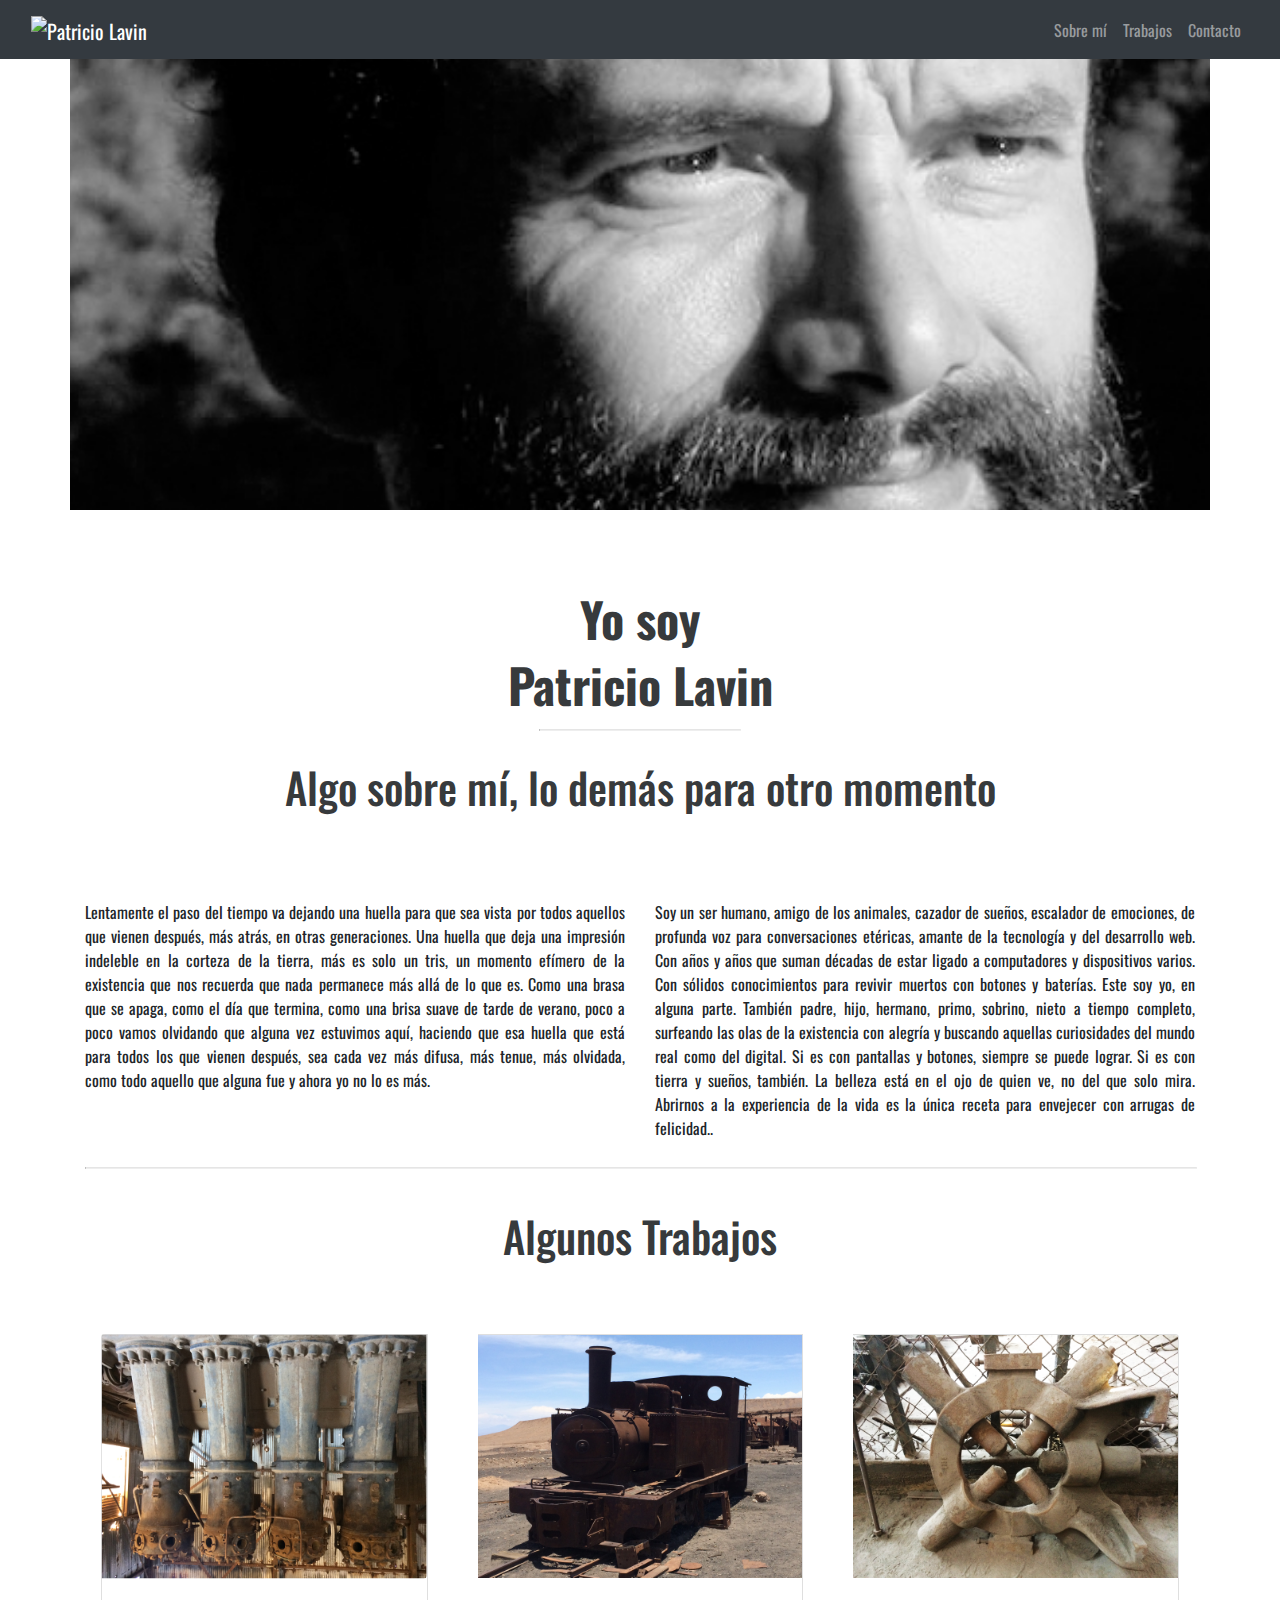
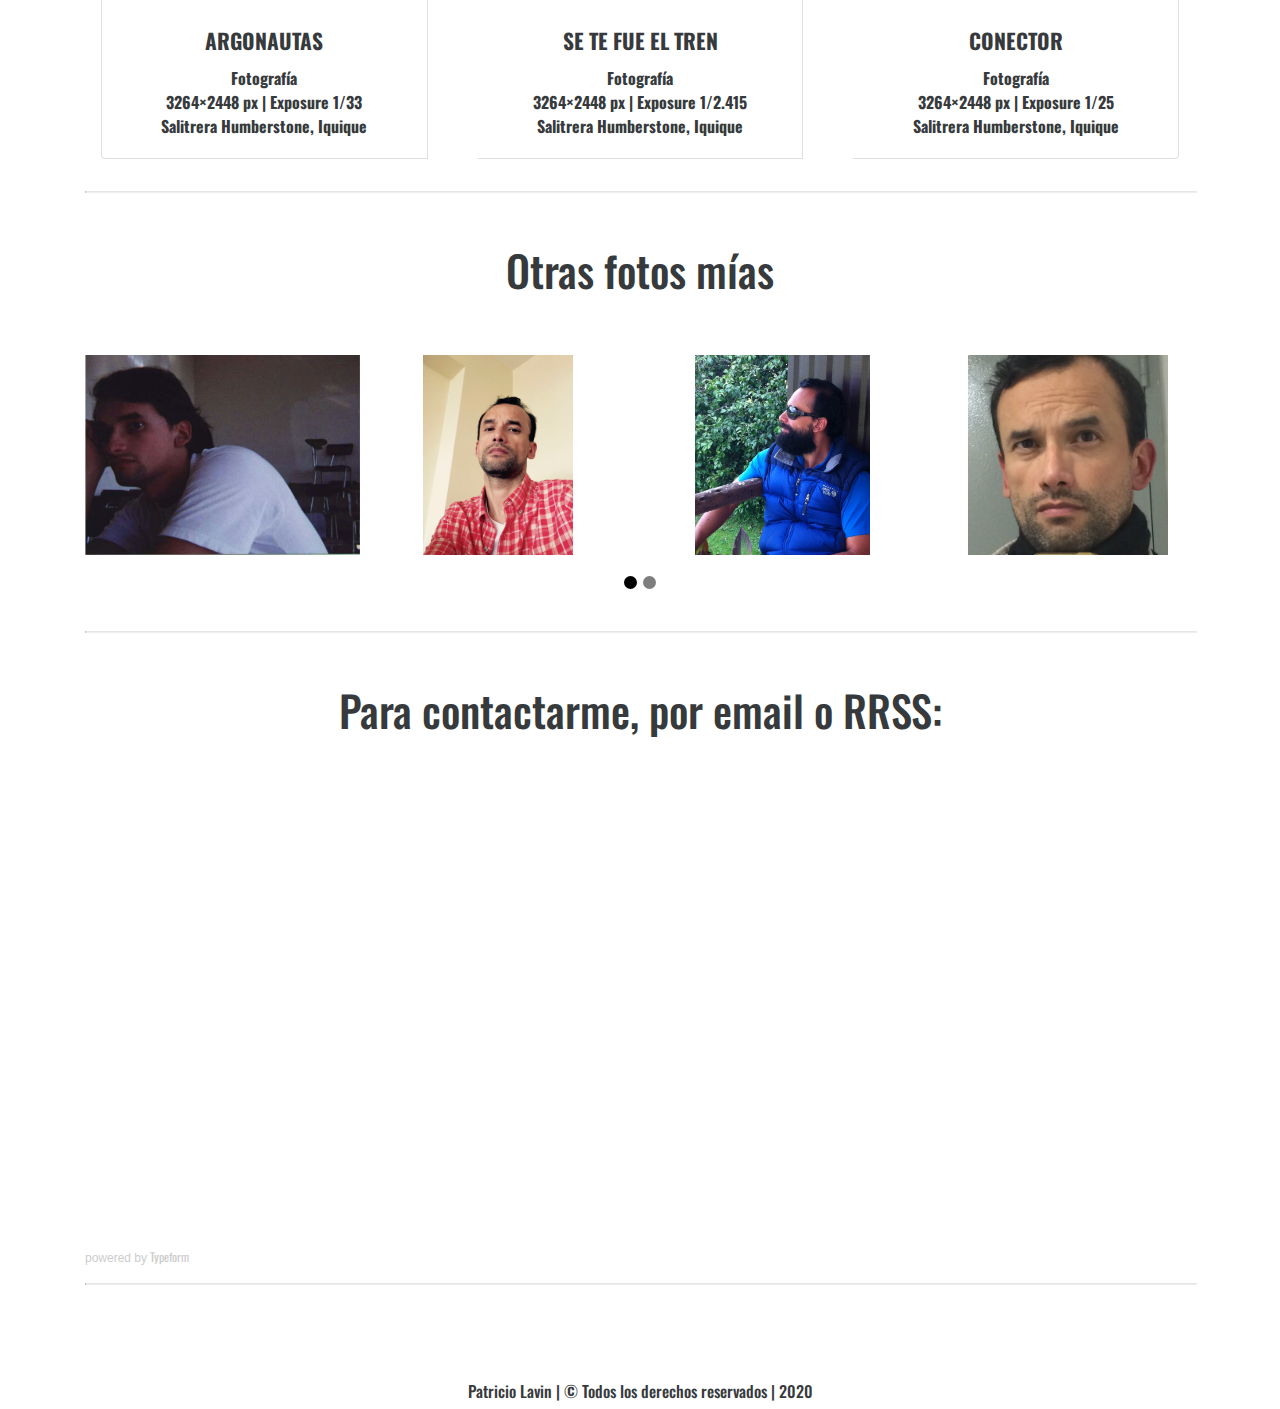
==== 09 Mi Portafolio/index.html @ 06fc678c "Carga inicial proyecto. Versión #1.-" ====
<!DOCTYPE html>
<html lang="es" dir="ltr">

<head>
  <title>Mi Portafolio</title> <!-- nombre de la página -->
  <meta charset="UTF-8">
  <meta name="viewport" content="width=device-width, initial-scale=1.0">
  <meta http-equiv="X-UA-Compatible" content="ie=edge">
  <meta name="author" content="Patricio Lavin Pizarro"> <!-- autor de la página -->
  <meta name="description" content="Este es mi portafolio personal"> <!-- descripción del sitio -->
  <meta name="keywords" content="fotos, bio, biografia, trabajos, vida, portafolio, descripcion, experiencias, contacto"> <!-- palabras importantes -->
  <link rel="shortcut icon" type=”image/png” href="./assets/img/favicon.png"> <!-- icono de la página -->

  <!--CSS de Bootstrap 4.4.1-->
  <link href="https://stackpath.bootstrapcdn.com/bootstrap/4.4.1/css/bootstrap.min.css" rel="stylesheet" integrity="sha384-Vkoo8x4CGsO3+Hhxv8T/Q5PaXtkKtu6ug5TOeNV6gBiFeWPGFN9MuhOf23Q9Ifjh" crossorigin="anonymous">

  <!--Google Fonts-->
  <link href="https://fonts.googleapis.com/css?family=Oswald:200,300,400,500,600,700&display=swap&subset=latin-ext" rel="stylesheet">

  <!--Font Awesome-->
  <link rel="stylesheet" href="https://use.fontawesome.com/releases/v5.6.3/css/all.css" integrity="sha384-UHRtZLI+pbxtHCWp1t77Bi1L4ZtiqrqD80Kn4Z8NTSRyMA2Fd33n5dQ8lWUE00s/" crossorigin="anonymous">

  <!--Mi estilo-->
  <link rel="stylesheet" href="assets/css/style.css">

  <script>
    $(document).ready(function(){
        $("#myModal").modal('show');
    });
</script>


</head>

<body>

  <!-- LOADER -->
  <div id="preloader">
    <div class="loader">
      <span></span>
      <span></span>
      <span></span>
      <span></span>
    </div>
  </div><!-- end loader -->
  <!-- END LOADER -->



  <div id="myModal" class="modal fade">
    <div class="modal-dialog">
        <div class="modal-content">
            <div class="modal-header">
                <button type="button" class="close" data-dismiss="modal" aria-hidden="true">&times;</button>
                <h4 class="modal-title">Subscribe our Newsletter</h4>
            </div>
            <div class="modal-body">
                <p>Subscribe to our mailing list to get the latest updates straight in your inbox.</p>
                <form>
                    <div class="form-group">
                        <input type="text" class="form-control" placeholder="Name">
                    </div>
                    <div class="form-group">
                        <input type="email" class="form-control" placeholder="Email Address">
                    </div>
                    <button type="submit" class="btn btn-primary">Subscribe</button>
                </form>
            </div>
        </div>
    </div>
</div>




  <!-- Menú de navegación NavBar -->
  <nav class="navbar navbar-expand-lg navbar-dark bg-dark navbar fixed-top">
    <div class="container-fluid">
      <a class="navbar-brand" href="#"> <img src="./assets/img/logo.png" alt="Patricio Lavin"></a>

      <button class="navbar-toggler" type="button" data-toggle="collapse" data-target="#navbarNav" aria-controls="navbarNav" aria-expanded="false" aria-label="Toggle navigation">
        <span class="navbar-toggler-icon"></span>
      </button>

      <div class="collapse navbar-collapse" id="navbarNav">

        <ul class="navbar-nav ml-auto">
          <li class="nav-item">
            <a class="nav-link" href="#aboutme">Sobre mí<span class="sr-only">(current) </span></a>
          </li>
          <li class="nav-item">
            <a class="nav-link" href="#trabajos">Trabajos</a>
          </li>
          <li class="nav-item">
            <a class="nav-link" href="#rrss">Contacto</a>
          </li>
        </ul>
      </div>
    </div>
  </nav>

  <header class="container">
    <div>
      <h2></h2>
      <!-- <a href="#work" class="btn btn-outline-info btn-lg mr-4">Trabajos</a>
    <a href="#contact" class="btn btn-info btn-lg">Contacto</a> -->
  </div>
  </header>


  <div>
    <h1 class="nombre1">Yo soy</h1>
    <h1 class="nombre1">Patricio Lavin</h1>
    <hr class="linea1">
    <h2 id="aboutme">Algo sobre mí, lo demás para otro momento</h2>
  </div>

  <!-- Columnas de texto -->
  <!-- Columna 1 (izquierda)-->
  <section>
    <div class="container">
      <div class="row">
        <div class="col-md-6">
          <ul>
            <li class="columna1">Lentamente el paso del tiempo va dejando una huella para que sea vista por todos aquellos que vienen después, más atrás, en otras generaciones. Una huella que deja una impresión indeleble en la corteza de la tierra, más es solo un tris, un momento efímero de la existencia que nos recuerda que nada permanece más allá de lo que es.
Como una brasa que se apaga, como el día que termina, como una brisa suave de tarde de verano, poco a poco vamos olvidando que alguna vez estuvimos aquí, haciendo que esa huella que está para todos los que vienen después, sea cada vez más difusa, más tenue, más olvidada, como todo aquello que alguna fue y ahora yo no lo es más.</li>
          </ul>
        </div>

        <!-- Columna 2  (derecha)-->
        <!-- <section class="columna2"> -->
        <div class="col-md-6">
          <ul>
            <li class="columna2">Soy un ser humano, amigo de los animales, cazador de sueños, escalador de emociones, de profunda voz para conversaciones etéricas, amante de la tecnología y del desarrollo web. Con años y años que suman décadas de estar ligado a computadores y dispositivos varios. Con sólidos conocimientos para revivir muertos con botones y baterías. Este soy yo, en alguna parte. También padre, hijo, hermano, primo, sobrino, nieto a tiempo completo, surfeando las olas de la existencia con alegría  y buscando aquellas curiosidades del mundo real como del digital. Si es con pantallas y botones, siempre se puede lograr. Si es con tierra y sueños, también. La belleza está en el ojo de quien ve, no del que solo mira. Abrirnos a la experiencia de la vida es la única receta para envejecer con arrugas de felicidad..</li>
          </ul>
        </div>
      </div>
    </div>
  </section>

  <!-- Línea horizontal divisoria -->
  <div class="container">
    <hr class="linea2">
  </div>

  <!-- Sección de tarjetas (CARDs) -->
  <section class="container">
    <h2 id="trabajos">Algunos Trabajos</h2>

    <!-- Tarjeta 1 -->
    <div class="card-group flex-container">
      <div class="tarjeta1 card mt-5">
        <img src="./assets/img/card-1.jpg" class="card-img-top" alt="...">
        <div class="card-body">
          <h5 class="card-title">ARGONAUTAS</h5>
          <p class="card-text">Fotografía<br>3264×2448 px | Exposure 1/33<br>Salitrera Humberstone, Iquique</p>
        </div>
      </div>

      <!-- Tarjeta 2 -->
      <div class="card mt-5">
        <img src="./assets/img/card-2.jpg" class="card-img-top" alt="...">
        <div class="card-body">
          <h5 class="card-title">SE TE FUE EL TREN</h5>
          <p class="card-text">Fotografía<br>3264×2448 px | Exposure 1/2.415<br>Salitrera Humberstone, Iquique</p>
        </div>
      </div>

      <!-- Tarjeta 3 -->
      <div class="card mt-5">
        <img src="./assets/img/card-3.jpg" class="card-img-top" alt="...">
        <div class="card-body">
          <h5 class="card-title">CONECTOR</h5>
          <p class="card-text">Fotografía<br>3264×2448 px | Exposure 1/25<br>Salitrera Humberstone, Iquique</p>
        </div>
      </div>
    </div>
  </section>

  <!-- Línea horizontal divisoria -->
  <div class="container">
    <hr class="linea3">
  </div>



  <!-- Sección del carrusel de imágenes -->
  <div id="blogCarousel" class="container carousel slide" data-ride="carousel">
    <h2 class="otrasfotos">Otras fotos mías</h2>
    <ol class="carousel-indicators">
      <li data-target="#blogCarousel" data-slide-to="0" class="active avance"></li>
      <li data-target="#blogCarousel" data-slide-to="1" class="avance"></li>
    </ol>
    <div class="carousel-inner">
      <div class="carousel-item active text-center data-interval=2000">
        <div class="row">
          <div class="col-3">
            <img class="image-1" src="./assets/img/slider-1.jpg" class="d-block w-100" alt="...">
          </div>
          <div class="col-3">
            <img class="image-2" src="./assets/img/slider-2.jpg" class="d-block w-100" alt="...">
          </div>
          <div class="col-3">
            <img class="image-3" src="./assets/img/slider-3.jpg" class="d-block w-100" alt="...">
          </div>
          <div class="col-3">
            <img class="image-4" src="./assets/img/slider-4.jpg" class="d-block w-100" alt="...">
          </div>
        </div>
      </div>

      <div class="carousel-item text-center data-interval=2000">
        <div class="row">
          <div class="col-3">
            <img class="image-5" src="./assets/img/slider-5.jpg" class="d-block w-100" alt="...">
          </div>
          <div class="col-3">
            <img class="image-6" src="./assets/img/slider-6.jpg" class="d-block w-100" alt="...">
          </div>
          <div class="col-3">
            <img class="image-7" src="./assets/img/slider-7.jpg" class="d-block w-100" alt="...">
          </div>
          <div class="col-3">
            <img class="image-8" src="./assets/img/slider-8.jpg" class="d-block w-100" alt="...">
          </div>
        </div>
      </div>
    </div>
  </div>



  <!-- Línea horizontal divisoria -->
  <div class="container">
    <hr class="linea4">
  </div>


<h2 class="container contactar">Para contactarme, por email o RRSS:</h2>



  <!-- Formulario de contacto -->
  <form class="container" action="index.html" method="post">
    <div class="typeform-widget" data-url="https://patriciolavin.typeform.com/to/FBckfj" style="width: 100%; height: 500px;"></div> <script> (function() { var qs,js,q,s,d=document, gi=d.getElementById, ce=d.createElement, gt=d.getElementsByTagName, id="typef_orm", b="https://embed.typeform.com/"; if(!gi.call(d,id)) { js=ce.call(d,"script"); js.id=id; js.src=b+"embed.js"; q=gt.call(d,"script")[0]; q.parentNode.insertBefore(js,q) } })() </script> <div style="font-family: Sans-Serif;font-size: 12px;color: #999;opacity: 0.5; padding-top: 5px;"> powered by <a href="https://admin.typeform.com/signup?utm_campaign=FBckfj&utm_source=typeform.com-01DZ78QC0HEN74T3Q3MVK8GKJC-free&utm_medium=typeform&utm_content=typeform-embedded-poweredbytypeform&utm_term=EN" style="color: #999" target="_blank">Typeform</a> </div>
  </form>




  <!-- Línea horizontal divisoria -->
  <div class="container">
    <hr class="linea4">
  </div>


  <footer>

    <div class="container">
      <div id="rrss">
        <ul class="flex-item">
          <li><a href="https://www.facebook.com/sirikartar.patricio" target="_blank"><i class="fab fa-facebook-square fa-3x btn-secondary" aria-hidden="true" data-toggle="tooltip" data-placement="top" title="Facebook"></i></a></li>

          <li><a href="https://twitter.com/PLavinP" target="_blank"><i class="fab fa-twitter-square fa-3x btn-secondary" aria-hidden="true" data-toggle="tooltip" data-placement="top" title="Twitter"></i></a></li>

          <li><a href="https://www.linkedin.com/in/patriciolavin/" target="_blank"><i class="fab fa-linkedin fa-3x btn-secondary" aria-hidden="true" data-toggle="tooltip" data-placement="top" title="LinkedIn"></i></a></li>

          <li><a href="https://www.instagram.com/patriciolavin/" target="_blank"><i class="fab fa-instagram fa-3x btn-secondary" aria-hidden="true" data-toggle="tooltip" data-placement="top" title="Instagram"></i></a></li>

          <li><a href="https://www.youtube.com" target="_blank"><i class="fab fa-youtube-square fa-3x btn-secondary" aria-hidden="true" data-toggle="tooltip" data-placement="top" title="YouTube"></i></a></li>
        </ul>
      </div>
    </div>
<h5>Patricio Lavin | © Todos los derechos reservados | 2020</h5>
  </footer>










  <!-- Llamado a los scripts -->

  <!--jQuery 3.4.1 slim-->
  <script src="https://code.jquery.com/jquery-3.4.1.slim.min.js" integrity="sha384-J6qa4849blE2+poT4WnyKhv5vZF5SrPo0iEjwBvKU7imGFAV0wwj1yYfoRSJoZ+n" crossorigin="anonymous"></script>

  <!--Popper JS 1.16.0-->
  <script src="https://cdn.jsdelivr.net/npm/popper.js@1.16.0/dist/umd/popper.min.js" integrity="sha384-Q6E9RHvbIyZFJoft+2mJbHaEWldlvI9IOYy5n3zV9zzTtmI3UksdQRVvoxMfooAo" crossorigin="anonymous"></script>

  <!--Bootstrap JS 4.4.1-->
  <script src="https://stackpath.bootstrapcdn.com/bootstrap/4.4.1/js/bootstrap.min.js" integrity="sha384-wfSDF2E50Y2D1uUdj0O3uMBJnjuUD4Ih7YwaYd1iqfktj0Uod8GCExl3Og8ifwB6" crossorigin="anonymous"></script>

  <!--Mi script-->
  <script src="assets/js/script.js"></script>



</body>

</html>
---- 09 Mi Portafolio/assets/css/style.css ----
* {
   margin: 0;
   border: 0;
   padding: 0;
   font-family: 'Oswald', sans-serif;
   /* scroll-behavior: smooth; */
 }

 header {
   background-image: url('../img/profile1.jpg');
   background-repeat: no-repeat;
   background-size: cover;
   background-position: right;
   margin-bottom: 5rem;
   height: 30rem;
 }

 .linea1 {
   display: block;
   width: 200px;
   margin-top: 1em;
   margin-bottom: 0.4em;
   margin-left: auto;
   margin-right: auto;
   border-style: inset;
   border-width: 1px;
 }

 .linea2 {
   display: inline-block;
   width: 1110px;
   margin-top: 0.4em;
   margin-bottom: 0.4em;
   margin-left: auto;
   margin-right: auto;
   border-style: inset;
   border-width: 1px;
 }


 .linea3 {
   display: inline-block;
   width: 1110px;
   margin-top: 1em;
   margin-bottom: 1em;
   margin-left: auto;
   margin-right: auto;
   border-style: inset;
   border-width: 1px;
 }


 .linea4 {
   display: inline-block;
   width: 1110px;
   margin-top: 1em;
   margin-bottom: 1em;
   margin-left: auto;
   margin-right: auto;
   border-style: inset;
   border-width: 1px;
 }

 h1 {
   display: block;
   text-align: center;
   /* margin: 50px 0px 100px 0; */
   color: black;
   font-size: 36pt;
   font-weight: 700;
   color: #373A3C;
 }

 h2 {
   display: block;
   text-align: center;
   /* margin: 50px 0px 100px 0; */
   color: black;
   font-size: 32pt;
   font-weight: 500;
   color: #373A3C;
   margin-top: 30px;
 }


 h5 {
   display: block;
   text-align: center;
   /* margin: 50px 0px 100px 0; */
   color: black;
   font-size: 12pt;
   font-weight: 500;
   color: #373A3C;
   margin-top: 30px;
 }


 .tarjeta1 img {
   transform: rotate(180deg);

 }


 .card-group {
   padding: 1rem;
   grid-column-gap: 50px;
   border: 2px black;
   margin-left: auto;
   margin-right: auto;
 }


 .card-title {
   font-size: 16pt;
   font-weight: 700;
   text-align: center;
   color: #373A3C;
   margin-left: 0;
   margin-right: 0;
   text-align: center;
 }


 .card-text {
   font-size: 12pt;
   font-weight: 700;
   text-align: center;
   color: #373A3C;
 }


 div div div ul li {
   margin-top: 80px;
   text-align: justify;
   margin-left: auto;
   margin-right: auto;
   list-style: none;
 }


/* Oculta el carrusel de imágenes cuando se ve en mobile devises */
 @media only screen and (max-width: 575px) {
   #blogCarousel {
     display: none;
   }
 }


 /* Atributos del carrusel de imágenes */
 #blogCarousel {
   column-gap: 10px;
   margin-bottom: 60px;
 }

 .carousel-indicators li {
   border: 0;
   border-radius: 50%;
   width: 13px;
   height: 13px;
   background-color: black;
 }


 .carousel-indicators {
   margin-bottom: -3%;
 }


 .carousel-item img {
   height: 200px;
   width: auto;
 }


/* Invierte las imágenes de las tarjetas para ser visualizadas correctamente */
div .image-5 {transform: rotate(180deg);}

div .image-6 {transform: rotate(90deg);}

div .image-7 {transform: rotate(90deg);}

div .image-8 {transform: rotate(90deg);}


.otrasfotos {
margin-bottom: 60px;
}


 #rrss {
   display: flex;
   justify-content: center;
 }


 #rrss .flex-item {
   display: flex;
   flex-direction: row;
   width: 90%;
   height: 30%;
   justify-content: space-around;
   list-style: none;
   margin-top: 30px;
 }


 .flex-item li i {
   color: red;
 }
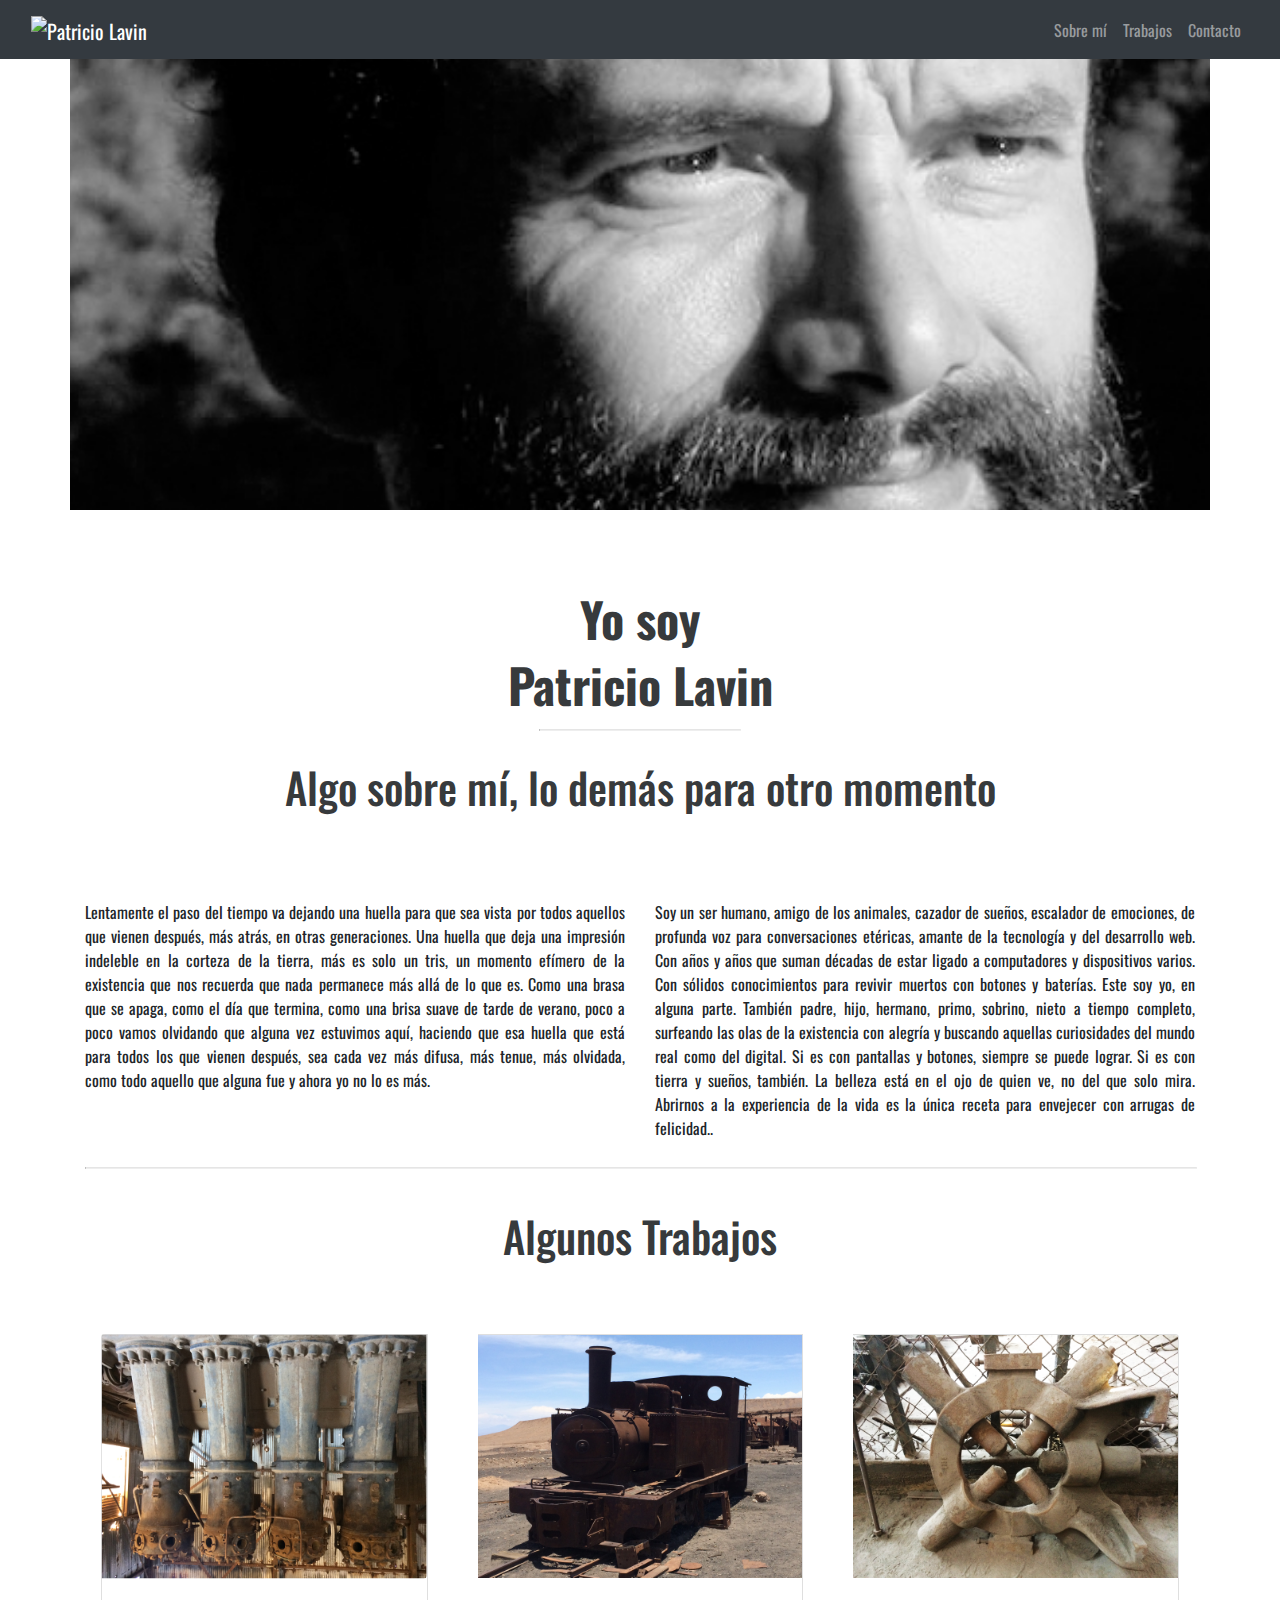
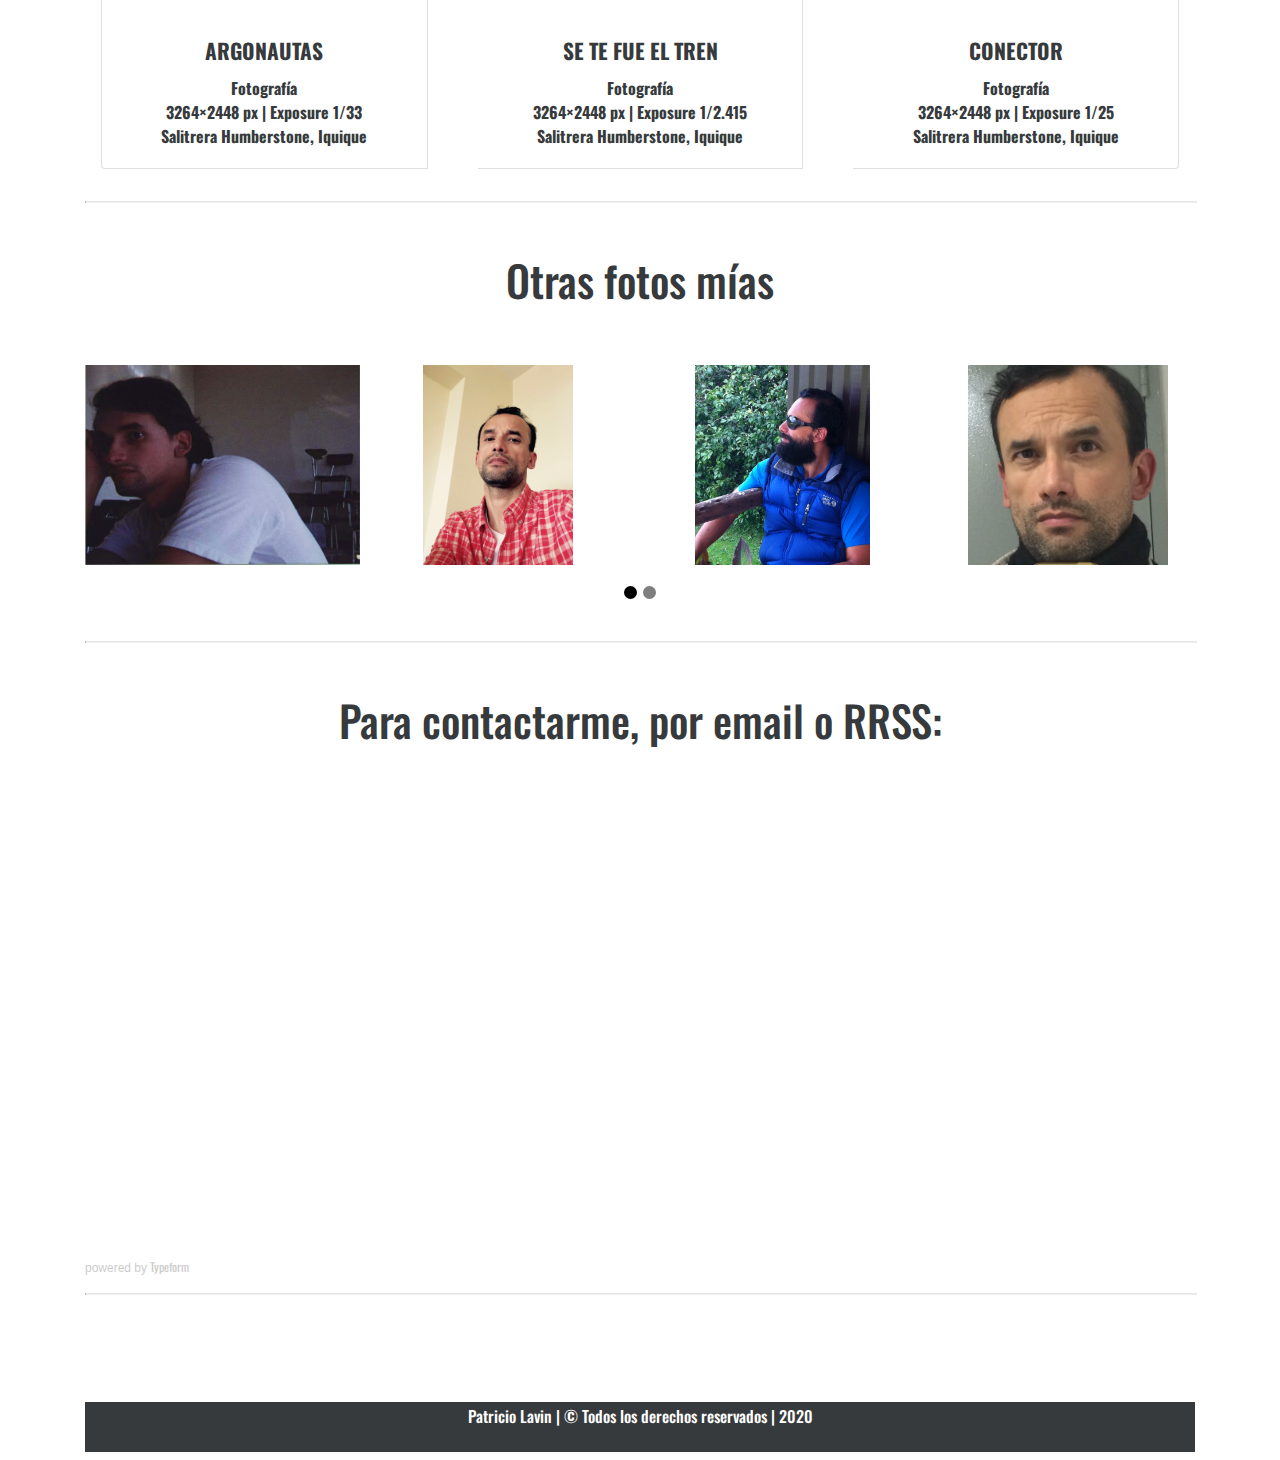
==== commit ebdcbcbe: "Versión #3.-" ====
--- a/09 Mi Portafolio/index.html
+++ b/09 Mi Portafolio/index.html
@@ -21,54 +21,37 @@
   <link rel="stylesheet" href="https://use.fontawesome.com/releases/v5.6.3/css/all.css" integrity="sha384-UHRtZLI+pbxtHCWp1t77Bi1L4ZtiqrqD80Kn4Z8NTSRyMA2Fd33n5dQ8lWUE00s/" crossorigin="anonymous">
 
   <!--Mi estilo-->
-  <link rel="stylesheet" href="assets/css/style.css">
-
-  <script>
-    $(document).ready(function(){
-        $("#myModal").modal('show');
-    });
-</script>
-
+  <link rel="stylesheet" href="./assets/css/style.css">
 
 </head>
 
 <body>
 
-  <!-- LOADER -->
-  <div id="preloader">
-    <div class="loader">
-      <span></span>
-      <span></span>
-      <span></span>
-      <span></span>
-    </div>
-  </div><!-- end loader -->
-  <!-- END LOADER -->
 
 
 
   <div id="myModal" class="modal fade">
     <div class="modal-dialog">
-        <div class="modal-content">
-            <div class="modal-header">
-                <button type="button" class="close" data-dismiss="modal" aria-hidden="true">&times;</button>
-                <h4 class="modal-title">Subscribe our Newsletter</h4>
+      <div class="modal-content">
+        <div class="modal-header">
+          <button type="button" class="close" data-dismiss="modal" aria-hidden="true">&times;</button>
+          <h4 class="modal-title">Bienvenid@ a mi página web</h4>
+        </div>
+        <div class="modal-body">
+          <p class="modal-title">Quieres saber más? Contáctame.</p>
+          <!-- <form>
+            <div class="form-group">
+              <input type="text" class="form-control" placeholder="Name">
             </div>
-            <div class="modal-body">
-                <p>Subscribe to our mailing list to get the latest updates straight in your inbox.</p>
-                <form>
-                    <div class="form-group">
-                        <input type="text" class="form-control" placeholder="Name">
-                    </div>
-                    <div class="form-group">
-                        <input type="email" class="form-control" placeholder="Email Address">
-                    </div>
-                    <button type="submit" class="btn btn-primary">Subscribe</button>
-                </form>
+            <div class="form-group">
+              <input type="email" class="form-control" placeholder="Email Address">
             </div>
-        </div>
-    </div>
-</div>
+            <button type="submit" class="btn btn-primary">Subscribe</button>
+          </form> -->
+        </div>
+      </div>
+    </div>
+  </div>
 
 
 
@@ -92,7 +75,7 @@
             <a class="nav-link" href="#trabajos">Trabajos</a>
           </li>
           <li class="nav-item">
-            <a class="nav-link" href="#rrss">Contacto</a>
+            <a class="nav-link" href="#contacto">Contacto</a>
           </li>
         </ul>
       </div>
@@ -104,7 +87,7 @@
       <h2></h2>
       <!-- <a href="#work" class="btn btn-outline-info btn-lg mr-4">Trabajos</a>
     <a href="#contact" class="btn btn-info btn-lg">Contacto</a> -->
-  </div>
+    </div>
   </header>
 
 
@@ -122,16 +105,21 @@
       <div class="row">
         <div class="col-md-6">
           <ul>
-            <li class="columna1">Lentamente el paso del tiempo va dejando una huella para que sea vista por todos aquellos que vienen después, más atrás, en otras generaciones. Una huella que deja una impresión indeleble en la corteza de la tierra, más es solo un tris, un momento efímero de la existencia que nos recuerda que nada permanece más allá de lo que es.
-Como una brasa que se apaga, como el día que termina, como una brisa suave de tarde de verano, poco a poco vamos olvidando que alguna vez estuvimos aquí, haciendo que esa huella que está para todos los que vienen después, sea cada vez más difusa, más tenue, más olvidada, como todo aquello que alguna fue y ahora yo no lo es más.</li>
+            <li class="columna1">Lentamente el paso del tiempo va dejando una huella para que sea vista por todos aquellos que vienen después, más atrás, en otras generaciones. Una huella que deja una impresión indeleble en la corteza de la tierra,
+              más es solo un tris, un momento efímero de la existencia que nos recuerda que nada permanece más allá de lo que es.
+              Como una brasa que se apaga, como el día que termina, como una brisa suave de tarde de verano, poco a poco vamos olvidando que alguna vez estuvimos aquí, haciendo que esa huella que está para todos los que vienen después, sea cada vez
+              más difusa, más tenue, más olvidada, como todo aquello que alguna fue y ahora yo no lo es más.</li>
           </ul>
         </div>
 
-        <!-- Columna 2  (derecha)-->
+        <!-- Columna 2 (derecha)-->
         <!-- <section class="columna2"> -->
         <div class="col-md-6">
           <ul>
-            <li class="columna2">Soy un ser humano, amigo de los animales, cazador de sueños, escalador de emociones, de profunda voz para conversaciones etéricas, amante de la tecnología y del desarrollo web. Con años y años que suman décadas de estar ligado a computadores y dispositivos varios. Con sólidos conocimientos para revivir muertos con botones y baterías. Este soy yo, en alguna parte. También padre, hijo, hermano, primo, sobrino, nieto a tiempo completo, surfeando las olas de la existencia con alegría  y buscando aquellas curiosidades del mundo real como del digital. Si es con pantallas y botones, siempre se puede lograr. Si es con tierra y sueños, también. La belleza está en el ojo de quien ve, no del que solo mira. Abrirnos a la experiencia de la vida es la única receta para envejecer con arrugas de felicidad..</li>
+            <li class="columna2">Soy un ser humano, amigo de los animales, cazador de sueños, escalador de emociones, de profunda voz para conversaciones etéricas, amante de la tecnología y del desarrollo web. Con años y años que suman décadas de
+              estar ligado a computadores y dispositivos varios. Con sólidos conocimientos para revivir muertos con botones y baterías. Este soy yo, en alguna parte. También padre, hijo, hermano, primo, sobrino, nieto a tiempo completo, surfeando las
+              olas de la existencia con alegría y buscando aquellas curiosidades del mundo real como del digital. Si es con pantallas y botones, siempre se puede lograr. Si es con tierra y sueños, también. La belleza está en el ojo de quien ve, no
+              del que solo mira. Abrirnos a la experiencia de la vida es la única receta para envejecer con arrugas de felicidad..</li>
           </ul>
         </div>
       </div>
@@ -236,13 +224,33 @@
   </div>
 
 
-<h2 class="container contactar">Para contactarme, por email o RRSS:</h2>
+  <h2 id="contacto" class="container">Para contactarme, por email o RRSS:</h2>
 
 
 
   <!-- Formulario de contacto -->
   <form class="container" action="index.html" method="post">
-    <div class="typeform-widget" data-url="https://patriciolavin.typeform.com/to/FBckfj" style="width: 100%; height: 500px;"></div> <script> (function() { var qs,js,q,s,d=document, gi=d.getElementById, ce=d.createElement, gt=d.getElementsByTagName, id="typef_orm", b="https://embed.typeform.com/"; if(!gi.call(d,id)) { js=ce.call(d,"script"); js.id=id; js.src=b+"embed.js"; q=gt.call(d,"script")[0]; q.parentNode.insertBefore(js,q) } })() </script> <div style="font-family: Sans-Serif;font-size: 12px;color: #999;opacity: 0.5; padding-top: 5px;"> powered by <a href="https://admin.typeform.com/signup?utm_campaign=FBckfj&utm_source=typeform.com-01DZ78QC0HEN74T3Q3MVK8GKJC-free&utm_medium=typeform&utm_content=typeform-embedded-poweredbytypeform&utm_term=EN" style="color: #999" target="_blank">Typeform</a> </div>
+    <div class="typeform-widget" data-url="https://patriciolavin.typeform.com/to/FBckfj" style="width: 100%; height: 500px;"></div>
+    <script>
+      (function() {
+        var qs, js, q, s, d = document,
+          gi = d.getElementById,
+          ce = d.createElement,
+          gt = d.getElementsByTagName,
+          id = "typef_orm",
+          b = "https://embed.typeform.com/";
+        if (!gi.call(d, id)) {
+          js = ce.call(d, "script");
+          js.id = id;
+          js.src = b + "embed.js";
+          q = gt.call(d, "script")[0];
+          q.parentNode.insertBefore(js, q)
+        }
+      })()
+    </script>
+    <div style="font-family: Sans-Serif;font-size: 12px;color: #999;opacity: 0.5; padding-top: 5px;"> powered by <a
+        href="https://admin.typeform.com/signup?utm_campaign=FBckfj&utm_source=typeform.com-01DZ78QC0HEN74T3Q3MVK8GKJC-free&utm_medium=typeform&utm_content=typeform-embedded-poweredbytypeform&utm_term=EN" style="color: #999"
+        target="_blank">Typeform</a> </div>
   </form>
 
 
@@ -271,10 +279,14 @@
         </ul>
       </div>
     </div>
-<h5>Patricio Lavin | © Todos los derechos reservados | 2020</h5>
   </footer>
 
 
+<div class="container copyright">
+    <h6>Patricio Lavin | © Todos los derechos reservados | 2020</h6>
+
+</div>
+
 
 
 
@@ -285,8 +297,8 @@
 
   <!-- Llamado a los scripts -->
 
-  <!--jQuery 3.4.1 slim-->
-  <script src="https://code.jquery.com/jquery-3.4.1.slim.min.js" integrity="sha384-J6qa4849blE2+poT4WnyKhv5vZF5SrPo0iEjwBvKU7imGFAV0wwj1yYfoRSJoZ+n" crossorigin="anonymous"></script>
+  <!--jQuery 3.3.1 sin slim-->
+  <script src="https://code.jquery.com/jquery-3.3.1.min.js" integrity="sha256-FgpCb/KJQlLNfOu91ta32o/NMZxltwRo8QtmkMRdAu8=" crossorigin="anonymous"></script>
 
   <!--Popper JS 1.16.0-->
   <script src="https://cdn.jsdelivr.net/npm/popper.js@1.16.0/dist/umd/popper.min.js" integrity="sha384-Q6E9RHvbIyZFJoft+2mJbHaEWldlvI9IOYy5n3zV9zzTtmI3UksdQRVvoxMfooAo" crossorigin="anonymous"></script>
@@ -294,6 +306,12 @@
   <!--Bootstrap JS 4.4.1-->
   <script src="https://stackpath.bootstrapcdn.com/bootstrap/4.4.1/js/bootstrap.min.js" integrity="sha384-wfSDF2E50Y2D1uUdj0O3uMBJnjuUD4Ih7YwaYd1iqfktj0Uod8GCExl3Og8ifwB6" crossorigin="anonymous"></script>
 
+  <script>
+    $(document).ready(function() {
+      $("#myModal").modal('show');
+    });
+  </script>
+
   <!--Mi script-->
   <script src="assets/js/script.js"></script>
 
--- a/09 Mi Portafolio/assets/css/style.css
+++ b/09 Mi Portafolio/assets/css/style.css
@@ -15,6 +15,10 @@
    height: 30rem;
  }
 
+.modal-title {
+  text-align: center;
+}
+
  .linea1 {
    display: block;
    width: 200px;
@@ -37,7 +41,6 @@
    border-width: 1px;
  }
 
-
  .linea3 {
    display: inline-block;
    width: 1110px;
@@ -49,7 +52,6 @@
    border-width: 1px;
  }
 
-
  .linea4 {
    display: inline-block;
    width: 1110px;
@@ -82,7 +84,6 @@
    margin-top: 30px;
  }
 
-
  h5 {
    display: block;
    text-align: center;
@@ -90,16 +91,27 @@
    color: black;
    font-size: 12pt;
    font-weight: 500;
-   color: #373A3C;
-   margin-top: 30px;
- }
+   color: ##373A3C;
+   margin-top: 40px;
+
+}
+
+h6 {
+  display: block;
+  text-align: center;
+  font-size: 12pt;
+  font-weight: 500;
+  color: #FFFFFF;
+  margin-top: 40px;
+  background-color: #373A3C;
+  height: 50px;
+  padding-top: 5px;
+}
 
 
  .tarjeta1 img {
    transform: rotate(180deg);
-
- }
-
+ }
 
  .card-group {
    padding: 1rem;
@@ -109,7 +121,6 @@
    margin-right: auto;
  }
 
-
  .card-title {
    font-size: 16pt;
    font-weight: 700;
@@ -120,7 +131,6 @@
    text-align: center;
  }
 
-
  .card-text {
    font-size: 12pt;
    font-weight: 700;
@@ -128,7 +138,6 @@
    color: #373A3C;
  }
 
-
  div div div ul li {
    margin-top: 80px;
    text-align: justify;
@@ -137,73 +146,83 @@
    list-style: none;
  }
 
-
-/* Oculta el carrusel de imágenes cuando se ve en mobile devises */
- @media only screen and (max-width: 575px) {
+ /* Oculta el carrusel de imágenes cuando se ve en mobile devises */
+ @media only screen and (max-width: 576px) {
    #blogCarousel {
      display: none;
    }
- }
-
-
- /* Atributos del carrusel de imágenes */
- #blogCarousel {
-   column-gap: 10px;
-   margin-bottom: 60px;
- }
-
- .carousel-indicators li {
-   border: 0;
-   border-radius: 50%;
-   width: 13px;
-   height: 13px;
-   background-color: black;
- }
-
-
- .carousel-indicators {
-   margin-bottom: -3%;
- }
-
-
- .carousel-item img {
-   height: 200px;
-   width: auto;
- }
-
-
-/* Invierte las imágenes de las tarjetas para ser visualizadas correctamente */
-div .image-5 {transform: rotate(180deg);}
-
-div .image-6 {transform: rotate(90deg);}
-
-div .image-7 {transform: rotate(90deg);}
-
-div .image-8 {transform: rotate(90deg);}
-
-
-.otrasfotos {
-margin-bottom: 60px;
-}
-
-
- #rrss {
-   display: flex;
-   justify-content: center;
- }
-
-
- #rrss .flex-item {
-   display: flex;
-   flex-direction: row;
-   width: 90%;
-   height: 30%;
-   justify-content: space-around;
-   list-style: none;
-   margin-top: 30px;
- }
-
-
- .flex-item li i {
-   color: red;
- }
+   .linea4 {
+     display: none;
+     }
+}
+
+
+
+   /* Atributos del carrusel de imágenes */
+   #blogCarousel {
+     column-gap: 10px;
+     margin-bottom: 60px;
+   }
+
+   .carousel-indicators li {
+     border: 0;
+     border-radius: 50%;
+     width: 13px;
+     height: 13px;
+     background-color: black;
+   }
+
+   .carousel-indicators {
+     margin-bottom: -3%;
+   }
+
+   .carousel-item img {
+     height: 200px;
+     width: auto;
+   }
+
+   /* Invierte las imágenes de las tarjetas para ser visualizadas correctamente */
+   div .image-5 {
+     transform: rotate(180deg);
+   }
+
+   div .image-6 {
+     transform: rotate(90deg);
+   }
+
+   div .image-7 {
+     transform: rotate(90deg);
+   }
+
+   div .image-8 {
+     transform: rotate(90deg);
+   }
+
+   .otrasfotos {
+     margin-bottom: 60px;
+   }
+
+   #rrss {
+     display: flex;
+     justify-content: center;
+   }
+
+   #rrss .flex-item {
+     display: flex;
+     flex-direction: row;
+     width: 90%;
+     height: 30%;
+     justify-content: space-around;
+     list-style: none;
+     margin-top: 30px;
+   }
+
+   .flex-item li i {
+     color: #373A3C;
+     margin-bottom: 2rem;
+   }
+
+
+   .copyright {
+     text
+   }
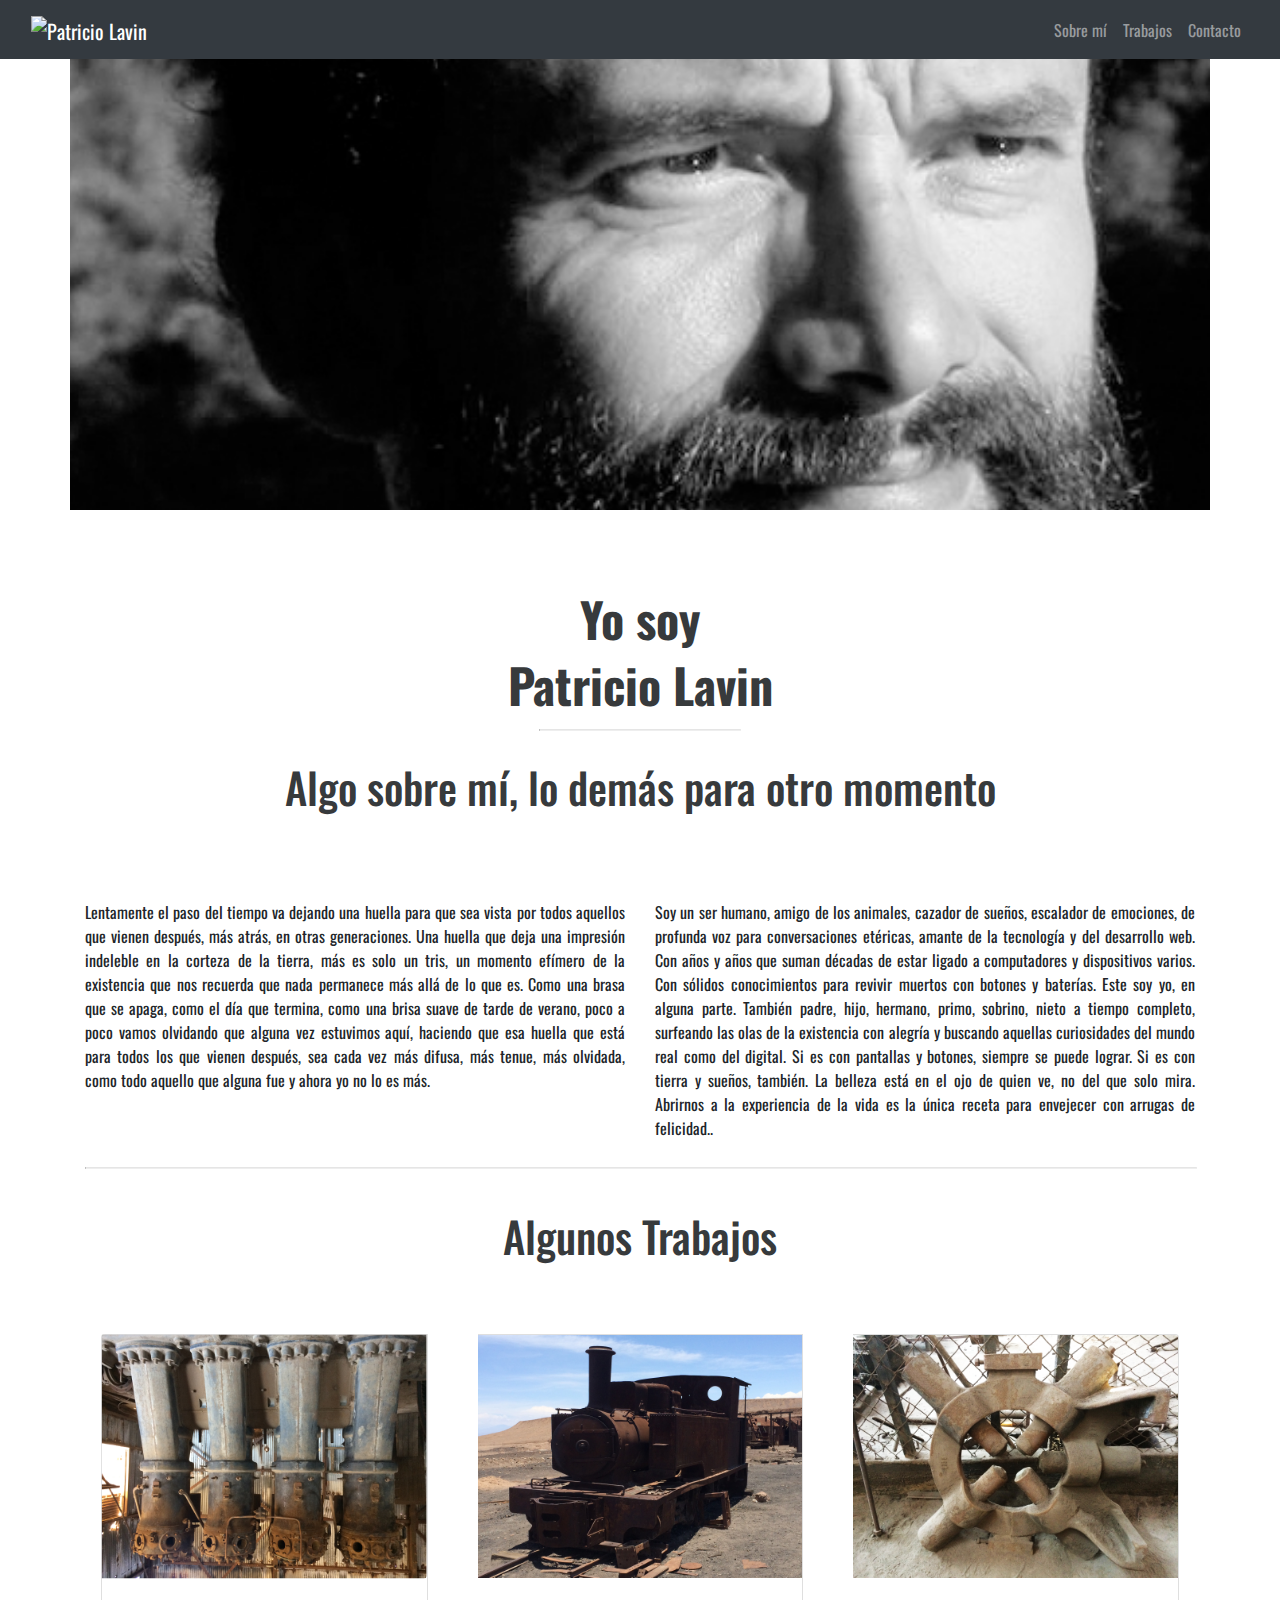
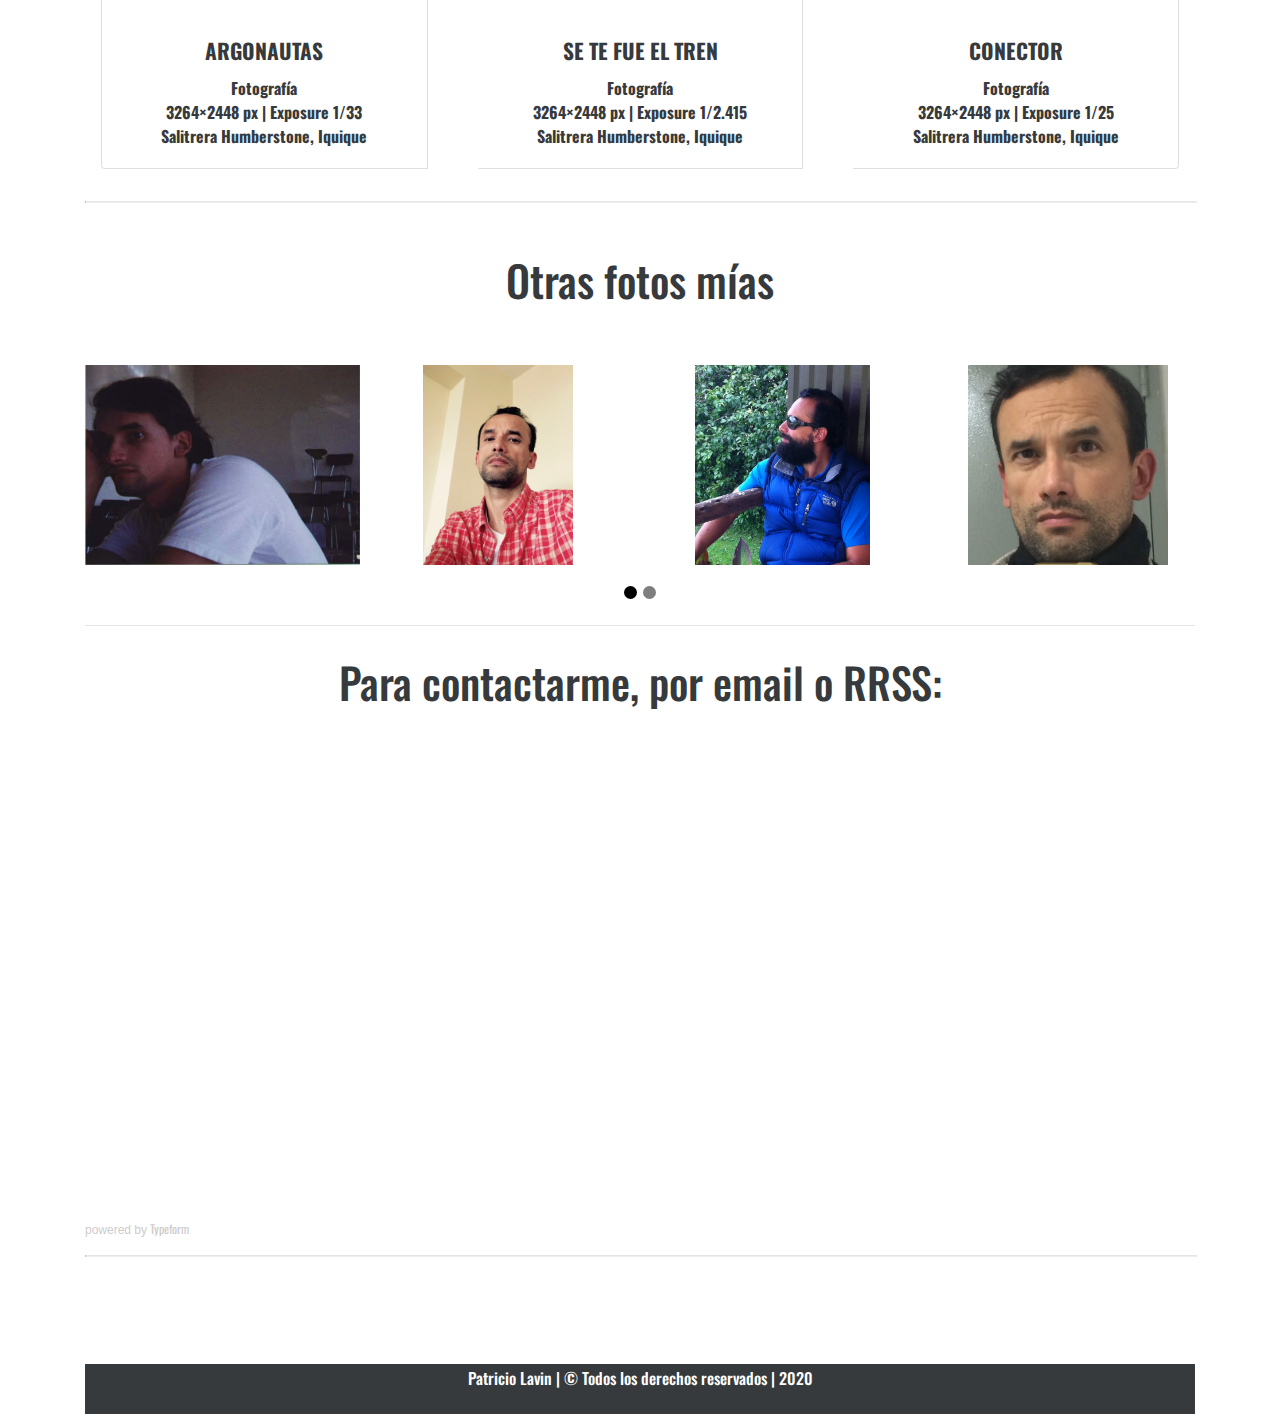
==== commit d1b2784d: "Versión #4.-" ====
--- a/09 Mi Portafolio/index.html
+++ b/09 Mi Portafolio/index.html
@@ -37,8 +37,8 @@
           <button type="button" class="close" data-dismiss="modal" aria-hidden="true">&times;</button>
           <h4 class="modal-title">Bienvenid@ a mi página web</h4>
         </div>
-        <div class="modal-body">
-          <p class="modal-title">Quieres saber más? Contáctame.</p>
+        <!-- <div class="modal-body">
+          <p class="modal-title"></p> -->
           <!-- <form>
             <div class="form-group">
               <input type="text" class="form-control" placeholder="Name">
@@ -48,7 +48,7 @@
             </div>
             <button type="submit" class="btn btn-primary">Subscribe</button>
           </form> -->
-        </div>
+        <!-- </div> -->
       </div>
     </div>
   </div>
@@ -220,7 +220,7 @@
 
   <!-- Línea horizontal divisoria -->
   <div class="container">
-    <hr class="linea4">
+    <hr class="linea">
   </div>
 
 
@@ -267,15 +267,15 @@
     <div class="container">
       <div id="rrss">
         <ul class="flex-item">
-          <li><a href="https://www.facebook.com/sirikartar.patricio" target="_blank"><i class="fab fa-facebook-square fa-3x btn-secondary" aria-hidden="true" data-toggle="tooltip" data-placement="top" title="Facebook"></i></a></li>
+          <li><a href="https://www.facebook.com/sirikartar.patricio" target="_blank"><i class="fab fa-facebook-square fa-3x btn-secondary" aria-hidden="true" data-toggle="tooltip" data-placement="bottom" title="Facebook"></i></a></li>
 
           <li><a href="https://twitter.com/PLavinP" target="_blank"><i class="fab fa-twitter-square fa-3x btn-secondary" aria-hidden="true" data-toggle="tooltip" data-placement="top" title="Twitter"></i></a></li>
 
-          <li><a href="https://www.linkedin.com/in/patriciolavin/" target="_blank"><i class="fab fa-linkedin fa-3x btn-secondary" aria-hidden="true" data-toggle="tooltip" data-placement="top" title="LinkedIn"></i></a></li>
+          <li><a href="https://www.linkedin.com/in/patriciolavin/" target="_blank"><i class="fab fa-linkedin fa-3x btn-secondary" aria-hidden="true" data-toggle="tooltip" data-placement="bottom" title="LinkedIn"></i></a></li>
 
           <li><a href="https://www.instagram.com/patriciolavin/" target="_blank"><i class="fab fa-instagram fa-3x btn-secondary" aria-hidden="true" data-toggle="tooltip" data-placement="top" title="Instagram"></i></a></li>
 
-          <li><a href="https://www.youtube.com" target="_blank"><i class="fab fa-youtube-square fa-3x btn-secondary" aria-hidden="true" data-toggle="tooltip" data-placement="top" title="YouTube"></i></a></li>
+          <li><a href="https://www.youtube.com" target="_blank"><i class="fab fa-youtube-square fa-3x btn-secondary" aria-hidden="true" data-toggle="tooltip" data-placement="bottom" title="YouTube"></i></a></li>
         </ul>
       </div>
     </div>
--- a/09 Mi Portafolio/assets/css/style.css
+++ b/09 Mi Portafolio/assets/css/style.css
@@ -3,7 +3,7 @@
    border: 0;
    padding: 0;
    font-family: 'Oswald', sans-serif;
-   /* scroll-behavior: smooth; */
+   scroll-behavior: smooth;
  }
 
  header {
@@ -15,9 +15,30 @@
    height: 30rem;
  }
 
-.modal-title {
-  text-align: center;
-}
+ button.close {
+   background: #d73e4d;
+   background: rgba(215, 62, 77, 0.75);
+   border: 0 none !important;
+   color: black;
+   display: inline-block;
+   float: right;
+   font-size: 34px;
+   height: 120px;
+   line-height: 2;
+   margin: 0px 1px;
+   opacity: 1;
+   text-align: center;
+   text-shadow: none;
+   -webkit-transition: background 0.2s ease-in-out;
+   transition: background 0.2s ease-in-out;
+   vertical-align: middle;
+   width: 50px;
+ }
+
+ .modal-title {
+   text-align: center;
+   margin-left: 20px;
+ }
 
  .linea1 {
    display: block;
@@ -39,6 +60,7 @@
    margin-right: auto;
    border-style: inset;
    border-width: 1px;
+   text-align: center;
  }
 
  .linea3 {
@@ -93,21 +115,19 @@
    font-weight: 500;
    color: ##373A3C;
    margin-top: 40px;
-
-}
-
-h6 {
-  display: block;
-  text-align: center;
-  font-size: 12pt;
-  font-weight: 500;
-  color: #FFFFFF;
-  margin-top: 40px;
-  background-color: #373A3C;
-  height: 50px;
-  padding-top: 5px;
-}
-
+ }
+
+ h6 {
+   display: block;
+   text-align: center;
+   font-size: 12pt;
+   font-weight: 500;
+   color: #FFFFFF;
+   margin-top: 40px;
+   background-color: #373A3C;
+   height: 50px;
+   padding-top: 5px;
+ }
 
  .tarjeta1 img {
    transform: rotate(180deg);
@@ -146,83 +166,94 @@
    list-style: none;
  }
 
- /* Oculta el carrusel de imágenes cuando se ve en mobile devises */
+ /* Oculta el carrusel de imágenes y cambia el width de las líneas cuando se ve en mobile devises */
  @media only screen and (max-width: 576px) {
    #blogCarousel {
      display: none;
    }
+
    .linea4 {
      display: none;
-     }
-}
-
-
-
-   /* Atributos del carrusel de imágenes */
-   #blogCarousel {
-     column-gap: 10px;
-     margin-bottom: 60px;
-   }
-
-   .carousel-indicators li {
-     border: 0;
-     border-radius: 50%;
-     width: 13px;
-     height: 13px;
-     background-color: black;
-   }
-
-   .carousel-indicators {
-     margin-bottom: -3%;
-   }
-
-   .carousel-item img {
-     height: 200px;
-     width: auto;
-   }
-
-   /* Invierte las imágenes de las tarjetas para ser visualizadas correctamente */
-   div .image-5 {
-     transform: rotate(180deg);
-   }
-
-   div .image-6 {
-     transform: rotate(90deg);
-   }
-
-   div .image-7 {
-     transform: rotate(90deg);
-   }
-
-   div .image-8 {
-     transform: rotate(90deg);
-   }
-
-   .otrasfotos {
-     margin-bottom: 60px;
-   }
-
-   #rrss {
-     display: flex;
-     justify-content: center;
-   }
-
-   #rrss .flex-item {
-     display: flex;
-     flex-direction: row;
-     width: 90%;
-     height: 30%;
-     justify-content: space-around;
-     list-style: none;
-     margin-top: 30px;
-   }
-
-   .flex-item li i {
-     color: #373A3C;
-     margin-bottom: 2rem;
-   }
-
-
-   .copyright {
-     text
-   }
+   }
+
+   .linea2 {
+     width: 300px;
+   }
+
+   .linea3 {
+     width: 300px;
+   }
+
+   .linea4 {
+     width: 300px;
+   }
+ }
+
+ /* Atributos del carrusel de imágenes */
+ #blogCarousel {
+   column-gap: 10px;
+   margin-bottom: 60px;
+ }
+
+ .carousel-indicators li {
+   border: 0;
+   border-radius: 50%;
+   width: 13px;
+   height: 13px;
+   background-color: black;
+ }
+
+ .carousel-indicators {
+   margin-bottom: -3%;
+ }
+
+ .carousel-item img {
+   height: 200px;
+   width: auto;
+ }
+
+ /* Invierte las imágenes de las tarjetas para ser visualizadas correctamente */
+ div .image-5 {
+   transform: rotate(180deg);
+ }
+
+ div .image-6 {
+   transform: rotate(90deg);
+ }
+
+ div .image-7 {
+   transform: rotate(90deg);
+ }
+
+ div .image-8 {
+   transform: rotate(90deg);
+ }
+
+ .otrasfotos {
+   margin-bottom: 60px;
+ }
+
+ #rrss {
+   display: flex;
+   justify-content: center;
+ }
+
+ #rrss .flex-item {
+   display: flex;
+   flex-direction: row;
+   width: 90%;
+   height: 30%;
+   justify-content: space-around;
+   list-style: none;
+   margin-top: 20px;
+ }
+
+ .flex-item li i {
+   color: #373A3C;
+   margin-bottom: 1rem;
+ }
+
+ .copyright {
+   text-align: center;
+   padding-top: 10px;
+ }
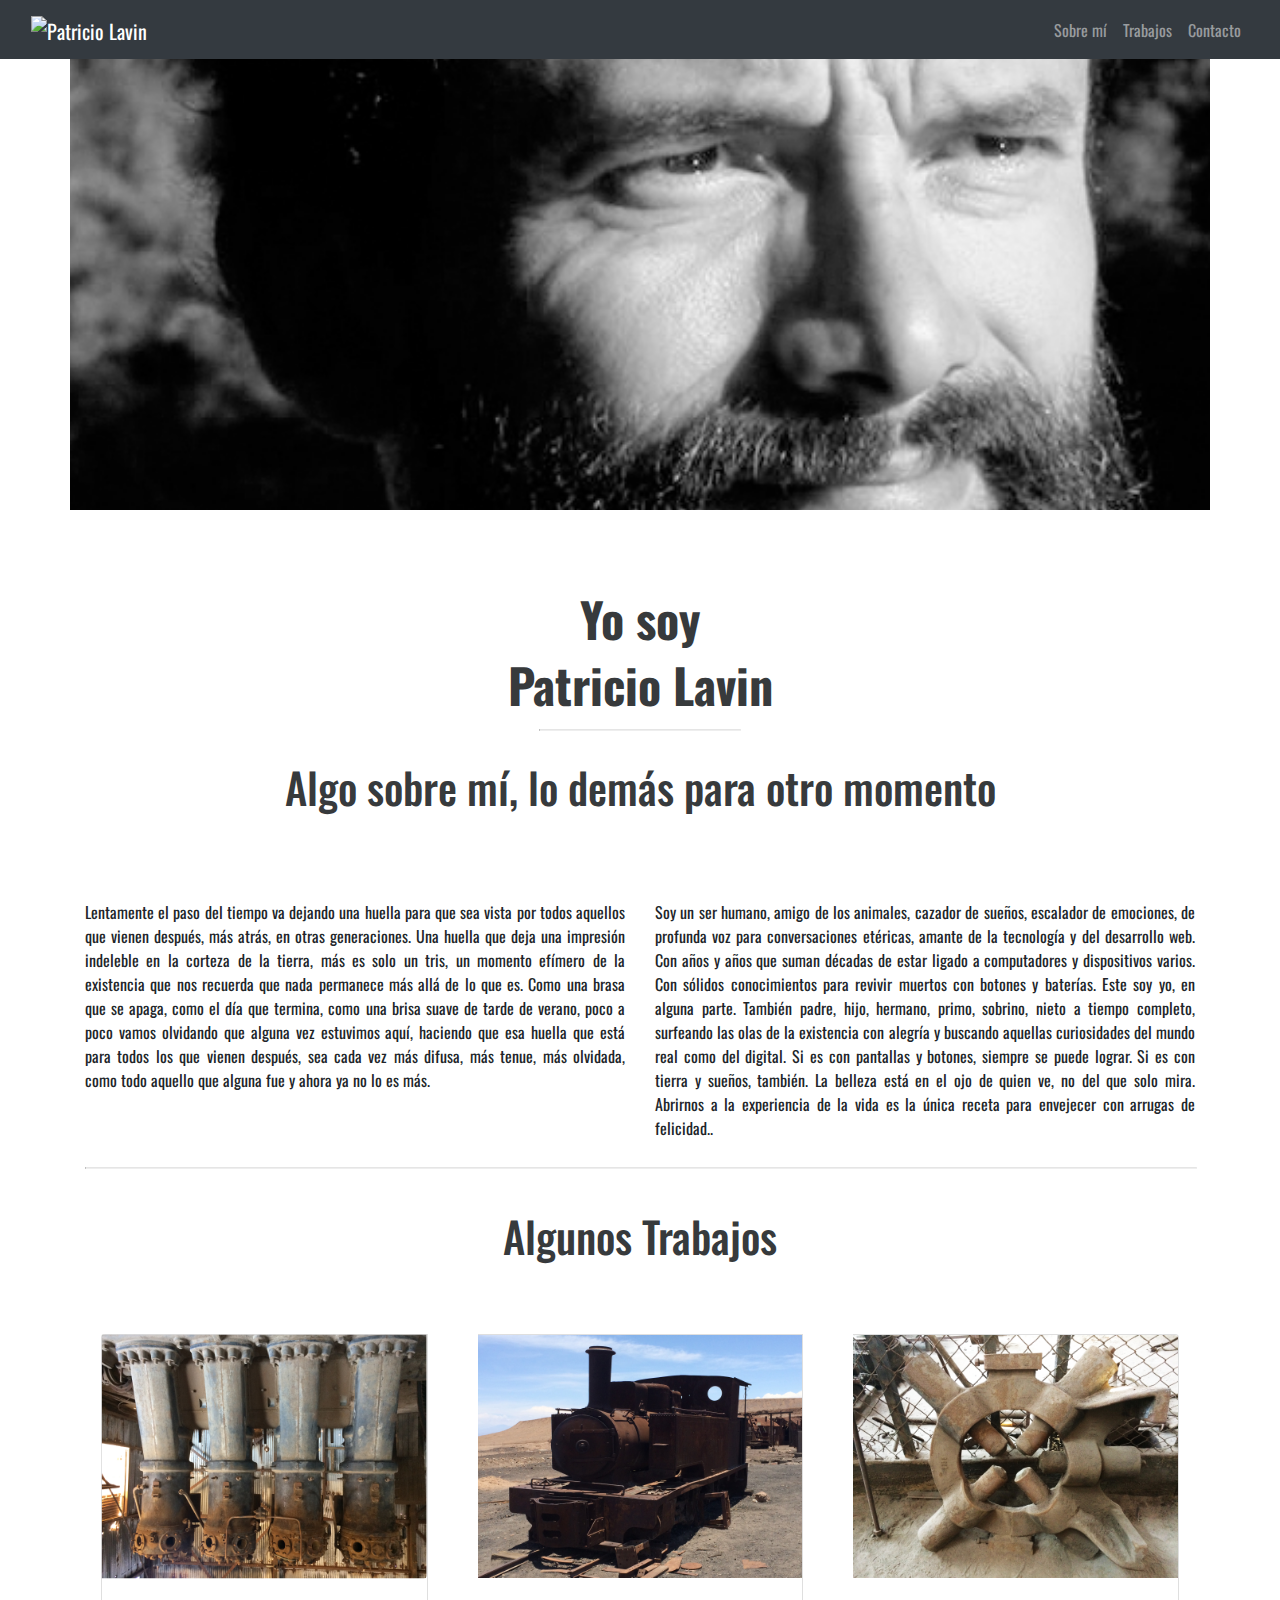
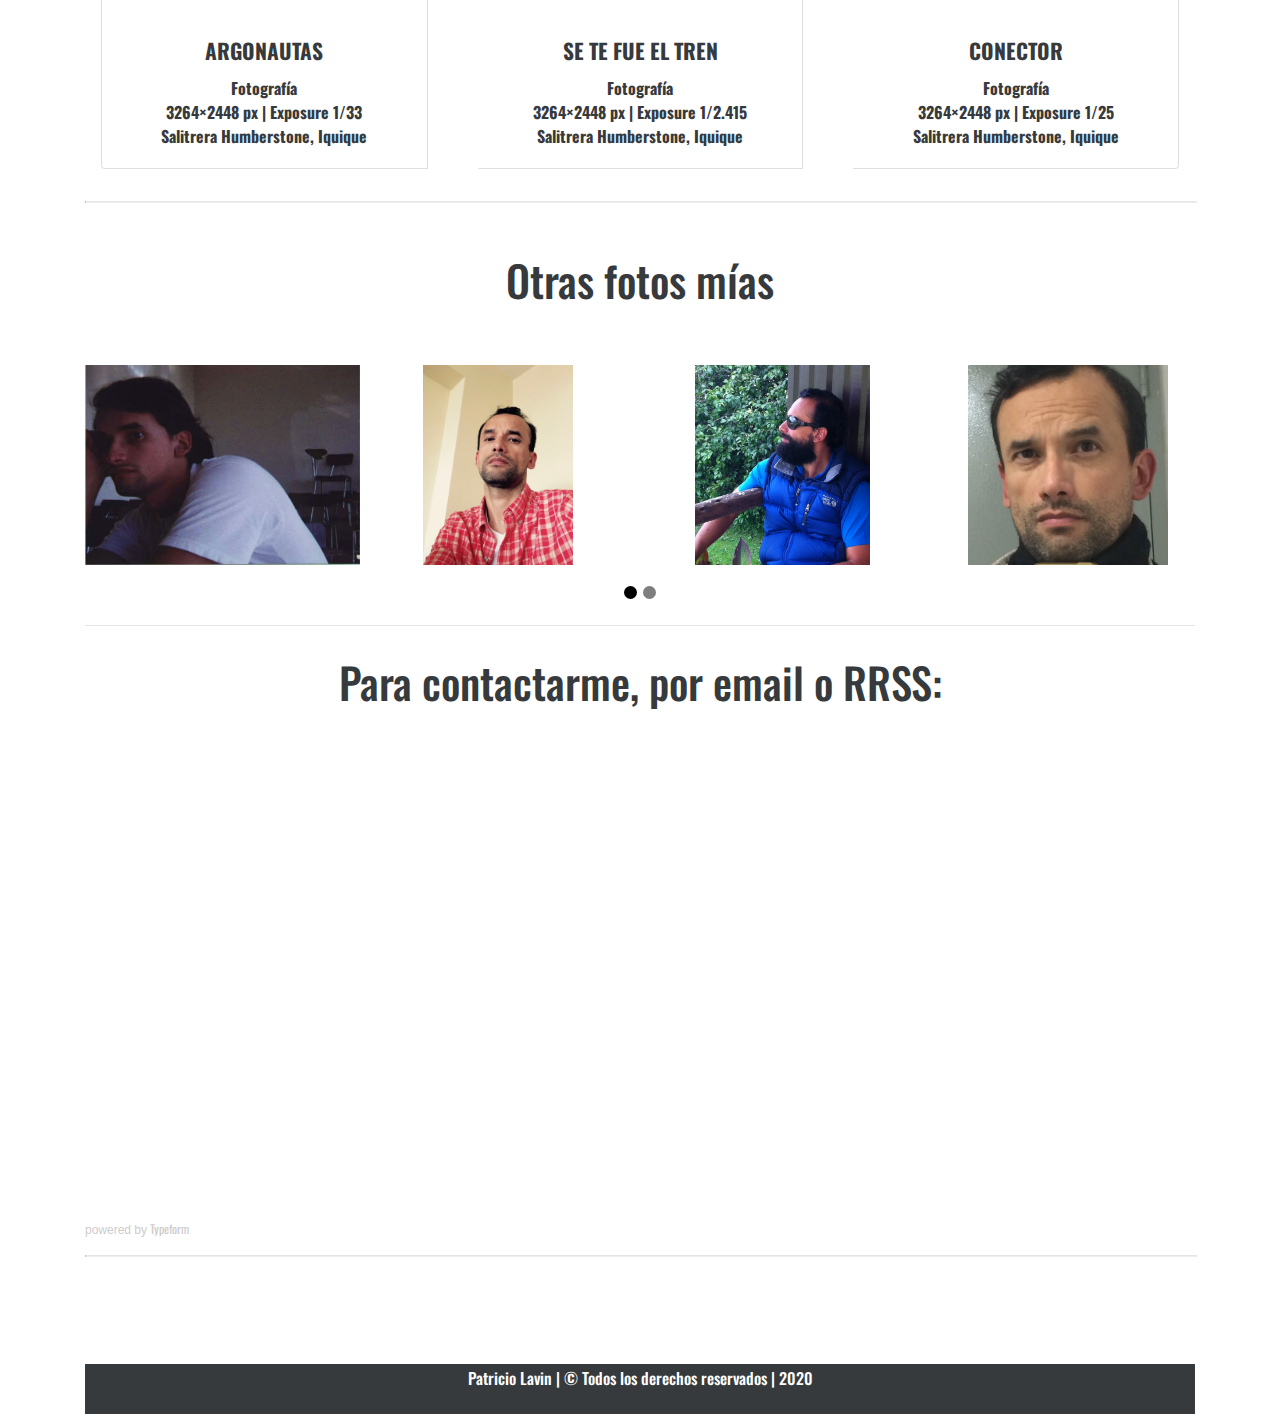
==== commit 38314b41: "Versión #5.-" ====
--- a/09 Mi Portafolio/index.html
+++ b/09 Mi Portafolio/index.html
@@ -108,7 +108,7 @@
             <li class="columna1">Lentamente el paso del tiempo va dejando una huella para que sea vista por todos aquellos que vienen después, más atrás, en otras generaciones. Una huella que deja una impresión indeleble en la corteza de la tierra,
               más es solo un tris, un momento efímero de la existencia que nos recuerda que nada permanece más allá de lo que es.
               Como una brasa que se apaga, como el día que termina, como una brisa suave de tarde de verano, poco a poco vamos olvidando que alguna vez estuvimos aquí, haciendo que esa huella que está para todos los que vienen después, sea cada vez
-              más difusa, más tenue, más olvidada, como todo aquello que alguna fue y ahora yo no lo es más.</li>
+              más difusa, más tenue, más olvidada, como todo aquello que alguna fue y ahora ya no lo es más.</li>
           </ul>
         </div>
 
